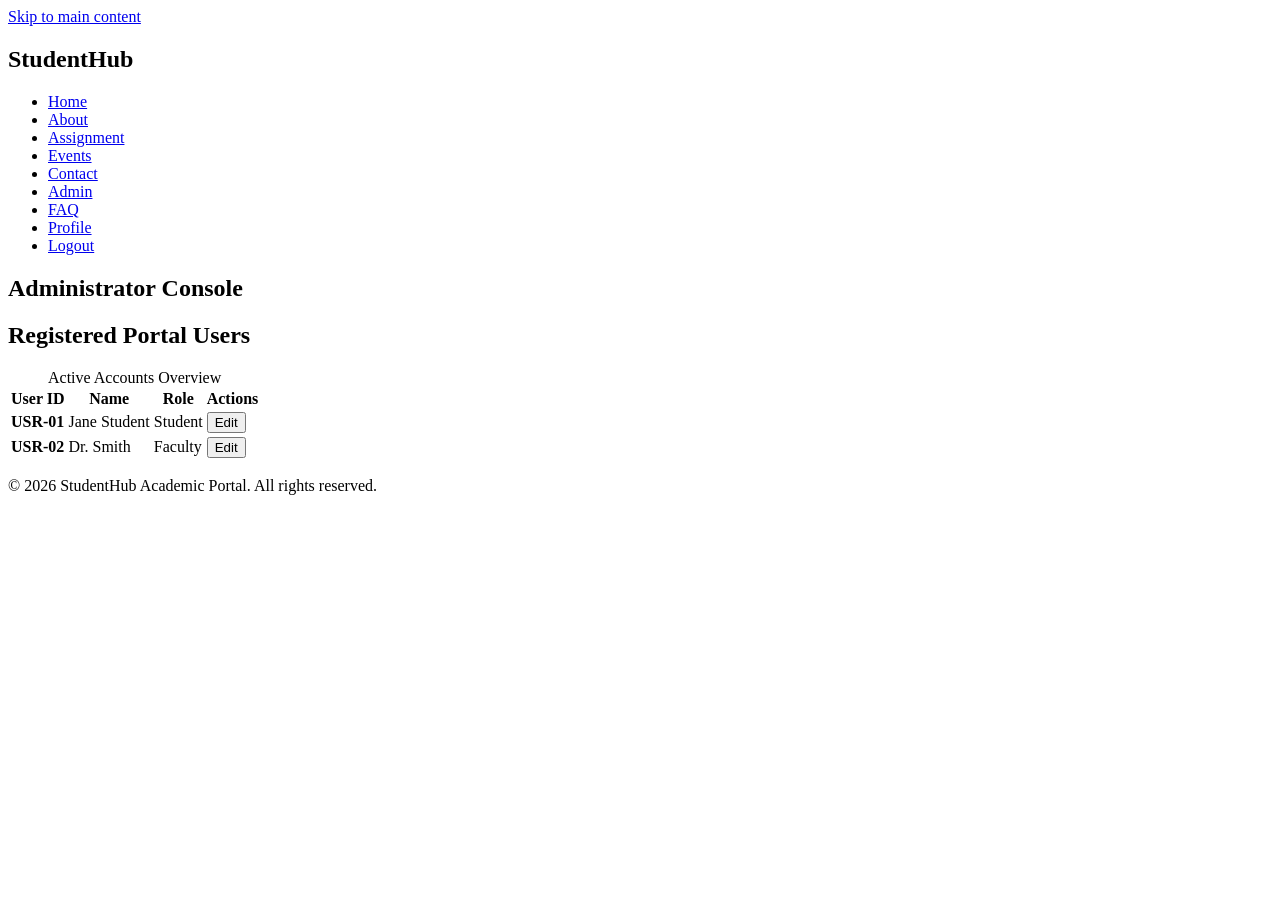
==== frontend/admin.html @ 08b7ffba "html-css" ====
<!DOCTYPE html>
<html lang="en">
<head>
    <meta charset="UTF-8">
    <meta name="viewport" content="width=device-width, initial-scale=1.0">
    <title>StudentHub - Admin</title>
    <link rel="stylesheet" href="styles.css">
</head>
<body>
    <a href="#main-content" class="skip-link">Skip to main content</a>
    <header>
        <div class="header-container">
            <h2>StudentHub</h2>
            <nav aria-label="Main Navigation">
                <ul>
                    <li><a href="index.html">Home</a></li>
                    <li><a href="about.html">About</a></li>
                    <!-- <li><a href="register.html">Register</a></li>
                    <li><a href="login.html">Login</a></li> -->
                    <li><a href="assignment.html">Assignment</a></li>
                    <li><a href="events.html">Events</a></li>
                    
                    <li><a href="contact.html">Contact</a></li>
                    <li><a href="admin.html" class="active">Admin</a></li>
                    <li><a href="faq.html">FAQ</a></li>
                    <li><a href="profile.html">Profile</a></li>
                    <li><a href="login.html">Logout</a></li>

                </ul>
            </nav>
        </div>
    </header>

    <main id="main-content">
        <section aria-labelledby="admin-heading">
            <h1 id="admin-heading">Administrator Console</h1>
            <h2>Registered Portal Users</h2>
            
            <div class="table-wrapper">
                <table>
                    <caption>Active Accounts Overview</caption>
                    <thead>
                        <tr>
                            <th scope="col">User ID</th>
                            <th scope="col">Name</th>
                            <th scope="col">Role</th>
                            <th scope="col">Actions</th>
                        </tr>
                    </thead>
                    <tbody>
                        <tr>
                            <td><strong>USR-01</strong></td>
                            <td>Jane Student</td>
                            <td><span class="role-badge role-student">Student</span></td>
                            <td><button type="button" aria-label="Edit Jane Student">Edit</button></td>
                        </tr>
                        <tr>
                            <td><strong>USR-02</strong></td>
                            <td>Dr. Smith</td>
                            <td><span class="role-badge role-faculty">Faculty</span></td>
                            <td><button type="button" aria-label="Edit Dr. Smith">Edit</button></td>
                        </tr>
                    </tbody>
                </table>
            </div>
        </section>
    </main>

    <footer>
        <p>&copy; 2026 StudentHub Academic Portal. All rights reserved.</p>
    </footer>
</body>
</html>
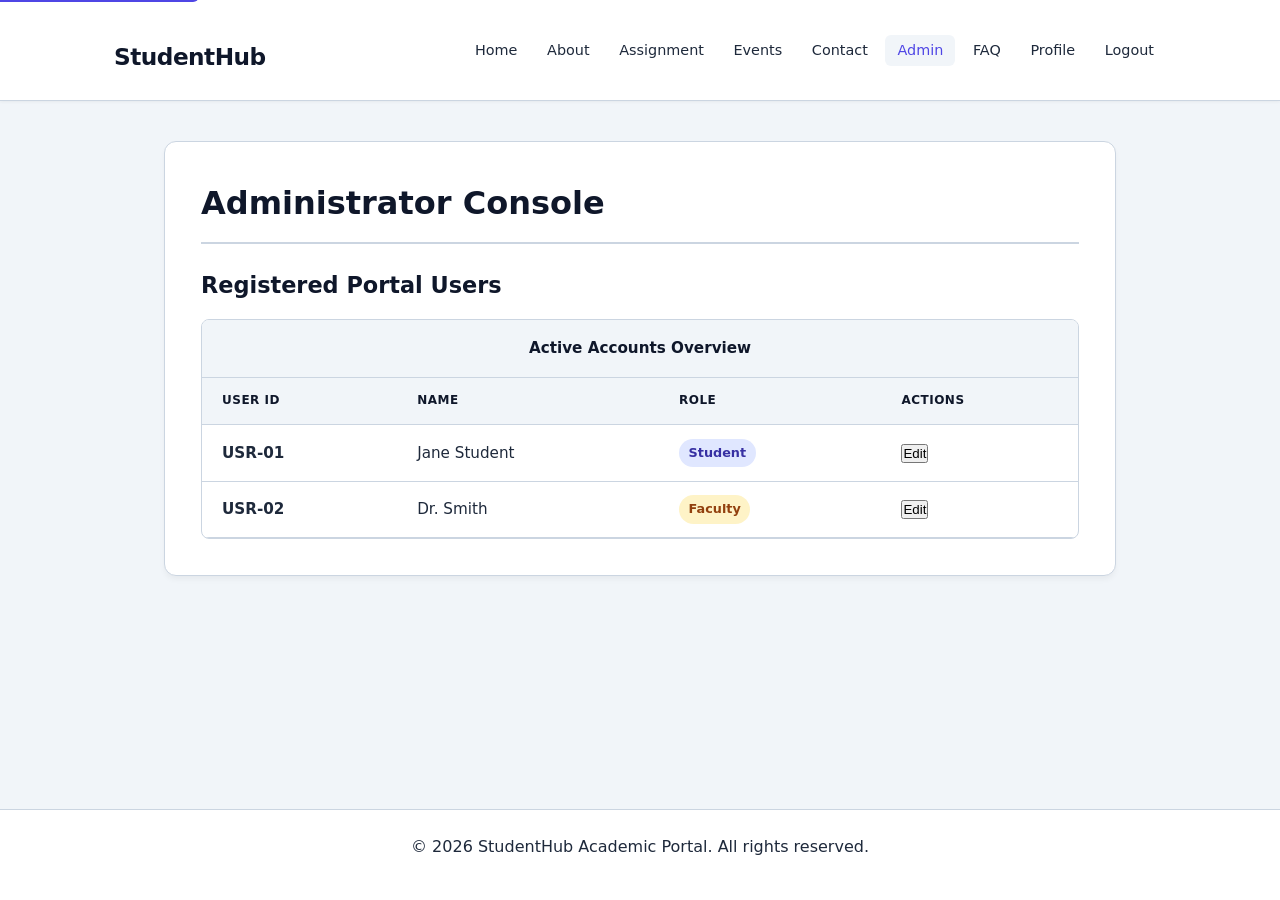
==== commit 113ad617: "regular expression,Ui components" ====
--- a/frontend/admin.html
+++ b/frontend/admin.html
@@ -15,22 +15,17 @@
                 <ul>
                     <li><a href="index.html">Home</a></li>
                     <li><a href="about.html">About</a></li>
-                    <!-- <li><a href="register.html">Register</a></li>
-                    <li><a href="login.html">Login</a></li> -->
                     <li><a href="assignment.html">Assignment</a></li>
                     <li><a href="events.html">Events</a></li>
-                    
                     <li><a href="contact.html">Contact</a></li>
                     <li><a href="admin.html" class="active">Admin</a></li>
                     <li><a href="faq.html">FAQ</a></li>
                     <li><a href="profile.html">Profile</a></li>
                     <li><a href="login.html">Logout</a></li>
-
                 </ul>
             </nav>
         </div>
     </header>
-
     <main id="main-content">
         <section aria-labelledby="admin-heading">
             <h1 id="admin-heading">Administrator Console</h1>
--- a/frontend/styles.css
+++ b/frontend/styles.css
@@ -0,0 +1,735 @@
+:root {
+    /* Refreshed Color Palette */
+    --primary-color: #0f172a;       /* Deep slate/navy for headings & strong contrast */
+    --accent-color: #4f46e5;        /* Rich indigo primary */
+    --accent-hover: #4338ca;        /* Darker indigo for focus & hover states */
+    --bg-color: #f1f5f9;            /* Soft cool background */
+    --card-bg: #ffffff;             /* Crisp clean card panels */
+    --text-color: #1e293b;          /* High-legibility body text */
+    --text-muted: #64748b;          /* Subdued secondary text */
+    --border-color: #cbd5e1;        /* Crisp element boundaries */
+
+    /* Functional UI Alerts & Tags */
+    --warning-border: #f59e0b;
+    --warning-text: #b45309;
+    --success-bg: #ecfdf5;
+    --success-text: #065f46;
+    --badge-student-bg: #e0e7ff;
+    --badge-student-text: #3730a3;
+    --badge-faculty-bg: #fef3c7;
+    --badge-faculty-text: #92400e;
+    --readonly-bg: #f8fafc;
+
+    /* Semantic Theme Tokens */
+    --text-primary: #1e293b;
+    --primary: #4f46e5;
+    --primary-hover: #4338ca;
+    --banner-bg: #e0e7ff;
+    --banner-text: #312e81;
+}
+
+[data-theme="dark"] {
+    --bg-color: #0b0f19;
+    --card-bg: #111827;
+    --text-primary: #f8fafc;
+    --text-color: #f1f5f9;
+    --text-muted: #94a3b8;
+    --border-color: #1f2937;
+    --primary-color: #f8fafc;
+    --primary: #6366f1;
+    --primary-hover: #818cf8;
+    --accent-color: #6366f1;
+    --accent-hover: #818cf8;
+    --banner-bg: #1e1b4b;
+    --banner-text: #e0e7ff;
+    --readonly-bg: #1e293b;
+}
+
+* {
+    box-sizing: border-box;
+    margin: 0;
+    padding: 0;
+}
+
+body {
+    font-family: system-ui, -apple-system, BlinkMacSystemFont, 'Segoe UI', Roboto, Oxygen, Ubuntu, Cantarell, sans-serif;
+    background-color: var(--bg-color);
+    color: var(--text-color);
+    line-height: 1.6;
+    display: flex;
+    flex-direction: column;
+    min-height: 100vh;
+    transition: background-color 0.25s ease, color 0.25s ease;
+}
+
+/* Accessibility Skip Link */
+.skip-link {
+    position: absolute;
+    top: -40px;
+    left: 0;
+    background: var(--accent-color);
+    color: white;
+    padding: 8px 16px;
+    z-index: 100;
+    text-decoration: none;
+    border-radius: 0 0 6px 0;
+    transition: top 0.2s ease;
+}
+
+.skip-link:focus {
+    top: 0;
+}
+
+/* Header & Navigation */
+header {
+    background-color: var(--card-bg);
+    box-shadow: 0 1px 3px 0 rgba(0, 0, 0, 0.05);
+    position: sticky;
+    top: 0;
+    z-index: 10;
+    border-bottom: 1px solid var(--border-color);
+}
+
+.header-container {
+    max-width: 1100px;
+    margin: 0 auto;
+    padding: 0.85rem 1.5rem;
+    display: flex;
+    justify-content: space-between;
+    align-items: center;
+    position: relative;
+}
+
+header h2, .header-container h2 {
+    color: var(--primary-color);
+    font-size: 1.45rem;
+    font-weight: 700;
+    letter-spacing: -0.5px;
+}
+
+.header-actions {
+    display: flex;
+    align-items: center;
+    gap: 12px;
+}
+
+.btn-icon {
+    background: transparent;
+    border: 1px solid var(--border-color);
+    color: var(--text-color);
+    padding: 6px 10px;
+    border-radius: 6px;
+    cursor: pointer;
+    font-size: 1rem;
+}
+
+.hamburger-btn {
+    display: none;
+    flex-direction: column;
+    justify-content: space-around;
+    width: 28px;
+    height: 24px;
+    background: transparent;
+    border: none;
+    cursor: pointer;
+    padding: 0;
+}
+
+.hamburger-btn .bar {
+    width: 100%;
+    height: 3px;
+    background: var(--text-color);
+    border-radius: 2px;
+    transition: 0.3s;
+}
+
+nav ul {
+    display: flex;
+    flex-wrap: wrap;
+    list-style: none;
+    gap: 0.35rem;
+}
+
+nav a {
+    color: var(--text-color);
+    text-decoration: none;
+    padding: 0.45rem 0.75rem;
+    border-radius: 6px;
+    font-size: 0.9rem;
+    font-weight: 500;
+    transition: all 0.2s ease;
+}
+
+nav a:hover, nav a:focus, nav a.active {
+    background-color: var(--bg-color);
+    color: var(--accent-color);
+}
+
+/* Main Layout */
+main {
+    flex: 1;
+    max-width: 1000px;
+    width: 100%;
+    margin: 2.5rem auto;
+    padding: 0 1.5rem;
+}
+
+section {
+    background-color: var(--card-bg);
+    padding: 2.25rem;
+    border-radius: 12px;
+    border: 1px solid var(--border-color);
+    box-shadow: 0 4px 6px -1px rgba(0, 0, 0, 0.05);
+}
+
+h1 {
+    color: var(--primary-color);
+    font-size: 2rem;
+    margin-bottom: 1rem;
+    border-bottom: 2px solid var(--border-color);
+    padding-bottom: 0.75rem;
+}
+
+h2 {
+    color: var(--primary-color);
+    font-size: 1.4rem;
+    margin-top: 1.5rem;
+    margin-bottom: 0.75rem;
+}
+
+p {
+    font-size: 1rem;
+    color: var(--text-color);
+    margin-bottom: 1rem;
+}
+
+/* Notification Banner */
+.notification-banner {
+    background: var(--banner-bg);
+    color: var(--banner-text);
+    padding: 10px 16px;
+    font-size: 0.95rem;
+    border-bottom: 1px solid var(--border-color);
+}
+
+.banner-content {
+    max-width: 1100px;
+    margin: 0 auto;
+    display: flex;
+    align-items: center;
+    justify-content: space-between;
+    gap: 12px;
+}
+
+.banner-close {
+    background: transparent;
+    border: none;
+    font-size: 1.4rem;
+    line-height: 1;
+    color: inherit;
+    cursor: pointer;
+}
+
+/* Home Hero Banner */
+.hero-banner {
+    background: linear-gradient(135deg, #312e81 0%, #1e1b4b 100%);
+    color: #ffffff;
+    padding: 2.5rem;
+    border-radius: 12px;
+    margin-bottom: 2rem;
+}
+
+.hero-banner h1 {
+    font-size: 2.25rem;
+    font-weight: 800;
+    margin-bottom: 0.5rem;
+    border: none;
+    padding: 0;
+    color: #ffffff;
+}
+
+.hero-banner p {
+    font-size: 1.05rem;
+    color: #c7d2fe;
+    margin-bottom: 1.5rem;
+}
+
+.hero-actions {
+    display: flex;
+    gap: 0.75rem;
+    flex-wrap: wrap;
+}
+
+.btn-primary, .btn-secondary {
+    display: inline-block;
+    padding: 0.65rem 1.25rem;
+    border-radius: 6px;
+    font-size: 0.9rem;
+    font-weight: 600;
+    text-decoration: none;
+    cursor: pointer;
+    transition: all 0.2s ease;
+}
+
+.btn-primary { 
+    background-color: var(--accent-color); 
+    color: #ffffff; 
+    border: none; 
+}
+
+.btn-primary:hover, .btn-primary:focus { 
+    background-color: var(--accent-hover); 
+}
+
+.btn-secondary { 
+    background-color: rgba(255, 255, 255, 0.12); 
+    color: #ffffff; 
+    border: 1px solid rgba(255, 255, 255, 0.25); 
+}
+
+.btn-secondary:hover, .btn-secondary:focus { 
+    background-color: rgba(255, 255, 255, 0.2); 
+}
+
+/* Forms & Inputs */
+form {
+    display: flex;
+    flex-direction: column;
+    gap: 1.25rem;
+}
+
+.form-group {
+    display: flex;
+    flex-direction: column;
+    gap: 0.4rem;
+}
+
+label {
+    font-size: 0.9rem;
+    font-weight: 600;
+    color: var(--primary-color);
+}
+
+input[type="text"],
+input[type="email"],
+input[type="password"],
+textarea,
+select {
+    width: 100%;
+    padding: 0.75rem;
+    border: 1px solid var(--border-color);
+    border-radius: 6px;
+    font-size: 0.95rem;
+    color: var(--text-color);
+    background-color: var(--card-bg);
+    transition: border-color 0.2s ease, box-shadow 0.2s ease;
+}
+
+input:focus, textarea:focus, select:focus {
+    outline: none;
+    border-color: var(--accent-color);
+    box-shadow: 0 0 0 3px rgba(79, 70, 229, 0.2);
+}
+
+input[readonly] {
+    background-color: var(--readonly-bg);
+    color: var(--text-muted);
+    cursor: not-allowed;
+}
+
+button[type="submit"] {
+    background-color: var(--accent-color);
+    color: #ffffff;
+    border: none;
+    padding: 0.75rem 1.5rem;
+    border-radius: 6px;
+    font-size: 0.95rem;
+    font-weight: 600;
+    cursor: pointer;
+    transition: background-color 0.2s ease;
+}
+
+button[type="submit"]:hover,
+button[type="submit"]:focus {
+    background-color: var(--accent-hover);
+}
+
+/* Cards & Containers */
+.announcement-card, .contact-card, .assignment-card, article.event-card {
+    background-color: var(--card-bg);
+    border: 1px solid var(--border-color);
+    border-left: 4px solid var(--accent-color);
+    border-radius: 8px;
+    padding: 1.5rem;
+}
+
+.assignments-list, .events-list {
+    display: flex;
+    flex-direction: column;
+    gap: 1.5rem;
+}
+
+.assignment-card {
+    display: grid;
+    grid-template-columns: 1fr auto;
+    align-items: center;
+    gap: 1.5rem;
+}
+
+.course-tag {
+    font-size: 0.85rem;
+    font-weight: 600;
+    color: var(--accent-color);
+    margin-bottom: 0.4rem;
+}
+
+.assignment-meta {
+    font-size: 0.9rem;
+    color: var(--warning-text);
+    font-weight: 600;
+}
+
+.status-submitted {
+    background-color: var(--success-bg);
+    color: var(--success-text);
+    padding: 0.4rem 0.8rem;
+    border-radius: 9999px;
+    font-size: 0.85rem;
+    font-weight: 600;
+}
+
+/* Events Specific */
+article.event-card {
+    display: flex;
+    gap: 1.5rem;
+    align-items: flex-start;
+}
+
+.event-date-badge {
+    background-color: var(--banner-bg);
+    border: 1px solid var(--border-color);
+    color: var(--accent-color);
+    border-radius: 8px;
+    padding: 0.75rem 1rem;
+    text-align: center;
+    min-width: 85px;
+    display: flex;
+    flex-direction: column;
+}
+
+.event-date-badge .month { font-size: 0.75rem; font-weight: 700; text-transform: uppercase; }
+.event-date-badge .day { font-size: 1.5rem; font-weight: 800; line-height: 1.1; }
+
+.btn-register, .btn-submit {
+    display: inline-block;
+    background-color: var(--accent-color);
+    color: #ffffff;
+    text-decoration: none;
+    border: none;
+    padding: 0.5rem 1rem;
+    border-radius: 6px;
+    font-size: 0.85rem;
+    font-weight: 600;
+    cursor: pointer;
+}
+
+.btn-register:hover, .btn-submit:hover {
+    background-color: var(--accent-hover);
+}
+
+/* Slider Section */
+.slider-section, .faq-accordion-section {
+    margin-top: 2.5rem;
+}
+
+.slider-container {
+    position: relative;
+    overflow: hidden;
+    border-radius: 8px;
+    border: 1px solid var(--border-color);
+    background: var(--card-bg);
+}
+
+.slider-wrapper {
+    display: flex;
+    transition: transform 0.4s ease-in-out;
+}
+
+.slide {
+    min-width: 100%;
+    padding: 3rem 2rem;
+    text-align: center;
+}
+
+.slider-btn {
+    position: absolute;
+    top: 50%;
+    transform: translateY(-50%);
+    background: rgba(0, 0, 0, 0.45);
+    color: #fff;
+    border: none;
+    padding: 10px 14px;
+    cursor: pointer;
+    border-radius: 4px;
+}
+
+.slider-btn.prev { left: 10px; }
+.slider-btn.next { right: 10px; }
+
+.slider-indicators {
+    position: absolute;
+    bottom: 12px;
+    left: 50%;
+    transform: translateX(-50%);
+    display: flex;
+    gap: 6px;
+}
+
+.slider-dot {
+    width: 10px;
+    height: 10px;
+    border-radius: 50%;
+    background: var(--text-muted);
+    opacity: 0.4;
+    cursor: pointer;
+    border: none;
+}
+
+.slider-dot.active {
+    opacity: 1;
+    background: var(--accent-color);
+}
+
+/* Accordion & FAQ */
+.accordion-item {
+    border: 1px solid var(--border-color);
+    border-radius: 6px;
+    margin-bottom: 8px;
+    background: var(--card-bg);
+}
+
+.accordion-trigger {
+    width: 100%;
+    padding: 16px;
+    display: flex;
+    justify-content: space-between;
+    align-items: center;
+    background: transparent;
+    border: none;
+    font-size: 1rem;
+    font-weight: 600;
+    color: var(--text-color);
+    cursor: pointer;
+}
+
+.accordion-content {
+    padding: 0 16px 16px;
+    color: var(--text-muted);
+}
+
+details.faq-item {
+    border: 1px solid var(--border-color);
+    border-radius: 8px;
+    background: var(--card-bg);
+    margin-bottom: 12px;
+}
+
+details.faq-item summary {
+    padding: 16px;
+    font-weight: 600;
+    cursor: pointer;
+    color: var(--primary-color);
+}
+
+details.faq-item p {
+    padding: 0 16px 16px;
+    color: var(--text-muted);
+    margin: 0;
+}
+
+/* Table */
+.table-wrapper {
+    overflow-x: auto;
+    border: 1px solid var(--border-color);
+    border-radius: 8px;
+    margin-top: 1rem;
+}
+
+table {
+    width: 100%;
+    border-collapse: collapse;
+    text-align: left;
+    font-size: 0.95rem;
+}
+
+caption {
+    padding: 1rem;
+    font-weight: 600;
+    color: var(--primary-color);
+    background-color: var(--bg-color);
+    border-bottom: 1px solid var(--border-color);
+}
+
+th, td {
+    padding: 0.85rem 1.25rem;
+    border-bottom: 1px solid var(--border-color);
+}
+
+th {
+    background-color: var(--bg-color);
+    color: var(--primary-color);
+    font-weight: 600;
+    text-transform: uppercase;
+    font-size: 0.75rem;
+    letter-spacing: 0.5px;
+}
+
+.role-badge {
+    display: inline-block;
+    padding: 0.25rem 0.6rem;
+    border-radius: 9999px;
+    font-size: 0.8rem;
+    font-weight: 600;
+}
+
+.role-student { background-color: var(--badge-student-bg); color: var(--badge-student-text); }
+.role-faculty { background-color: var(--badge-faculty-bg); color: var(--badge-faculty-text); }
+
+/* Modal */
+.modal-backdrop {
+    position: fixed;
+    inset: 0;
+    background: rgba(0, 0, 0, 0.6);
+    display: none;
+    place-items: center;
+    z-index: 1000;
+}
+
+.modal-backdrop.open { display: grid; }
+
+.modal-dialog {
+    background: var(--card-bg);
+    color: var(--text-color);
+    border-radius: 10px;
+    width: 90%;
+    max-width: 500px;
+    padding: 24px;
+    box-shadow: 0 20px 25px -5px rgba(0, 0, 0, 0.25);
+    border: 1px solid var(--border-color);
+}
+
+.modal-header {
+    display: flex;
+    justify-content: space-between;
+    align-items: center;
+    margin-bottom: 16px;
+}
+
+.modal-close {
+    background: transparent;
+    border: none;
+    font-size: 1.5rem;
+    cursor: pointer;
+    color: var(--text-color);
+}
+
+.modal-footer {
+    display: flex;
+    justify-content: flex-end;
+    gap: 8px;
+    margin-top: 16px;
+}
+
+/* User Profile */
+.profile-avatar {
+    width: 64px;
+    height: 64px;
+    border-radius: 50%;
+    background-color: var(--accent-color);
+    color: white;
+    display: flex;
+    align-items: center;
+    justify-content: center;
+    font-size: 1.5rem;
+    font-weight: 700;
+}
+
+.profile-header-summary {
+    display: flex;
+    align-items: center;
+    gap: 1.25rem;
+    margin-bottom: 1.5rem;
+    padding-bottom: 1rem;
+    border-bottom: 1px dashed var(--border-color);
+}
+
+/* Footer */
+footer {
+    background-color: var(--card-bg);
+    color: var(--text-muted);
+    text-align: center;
+    padding: 1.5rem;
+    margin-top: auto;
+    font-size: 0.9rem;
+    border-top: 1px solid var(--border-color);
+}
+
+/* Mobile Responsiveness */
+@media (max-width: 768px) {
+    .hamburger-btn { display: flex; }
+    .nav-menu {
+        position: absolute;
+        top: 100%;
+        left: 0;
+        right: 0;
+        background: var(--card-bg);
+        border-bottom: 1px solid var(--border-color);
+        display: none;
+    }
+    .nav-menu.open { display: block; }
+    .nav-menu ul {
+        flex-direction: column;
+        padding: 16px;
+        gap: 8px;
+    }
+    .assignment-card { grid-template-columns: 1fr; }
+    article.event-card { flex-direction: column; }
+}
+:root {
+    /* Main Accent & Background Tokens */
+    --primary-color: #0f172a;       /* Deep slate/navy for text and titles */
+    --accent-color: #4f46e5;        /* Rich indigo buttons, highlights, active states */
+    --accent-hover: #4338ca;        /* Hover color */
+    --bg-color: #f1f5f9;            /* Soft background canvas */
+    --card-bg: #ffffff;             /* Card and panel background */
+    --text-color: #1e293b;          /* High-legibility body copy */
+    --text-muted: #64748b;          /* Subdued subtitles and dates */
+    --border-color: #cbd5e1;        /* Crisp border structure */
+
+    /* Badges & Accents */
+    --warning-border: #f59e0b;
+    --warning-text: #b45309;
+    --success-bg: #ecfdf5;
+    --success-text: #065f46;
+    --badge-student-bg: #e0e7ff;
+    --badge-student-text: #3730a3;
+    --badge-faculty-bg: #fef3c7;
+    --badge-faculty-text: #92400e;
+    --readonly-bg: #f8fafc;
+    --banner-bg: #e0e7ff;
+    --banner-text: #312e81;
+}
+
+[data-theme="dark"] {
+    --bg-color: #0b0f19;
+    --card-bg: #111827;
+    --text-color: #f1f5f9;
+    --text-muted: #94a3b8;
+    --border-color: #1f2937;
+    --primary-color: #f8fafc;
+    --accent-color: #6366f1;
+    --accent-hover: #818cf8;
+    --banner-bg: #1e1b4b;
+    --banner-text: #e0e7ff;
+    --readonly-bg: #1e293b;
+}
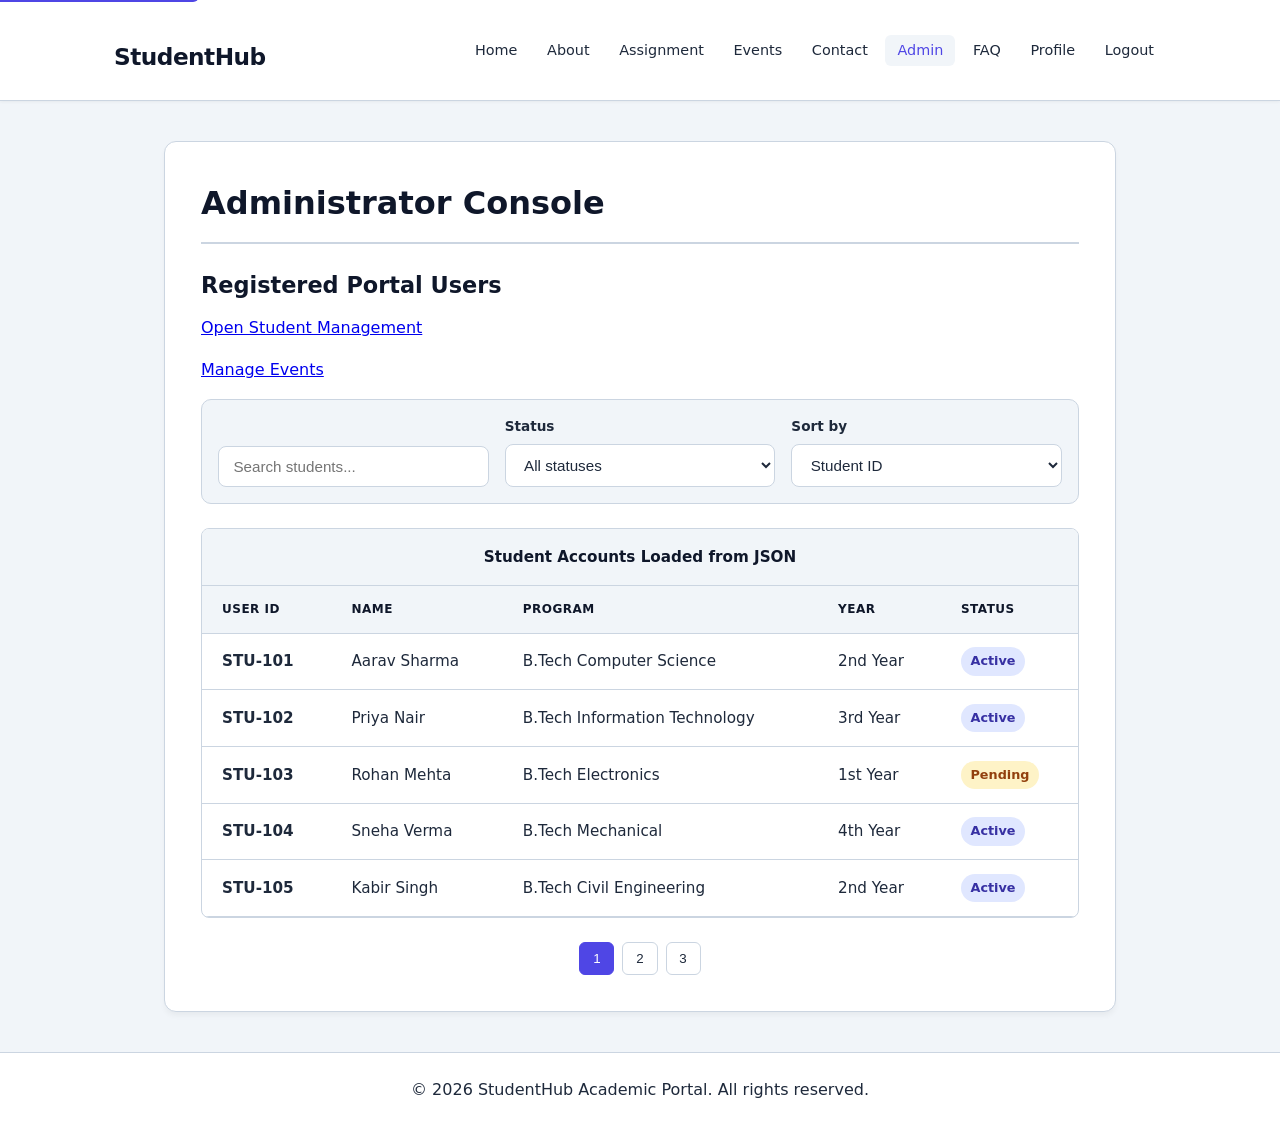
==== commit de176b2f: "Upload frontend changes" ====
--- a/frontend/admin.html
+++ b/frontend/admin.html
@@ -21,7 +21,7 @@
                     <li><a href="admin.html" class="active">Admin</a></li>
                     <li><a href="faq.html">FAQ</a></li>
                     <li><a href="profile.html">Profile</a></li>
-                    <li><a href="login.html">Logout</a></li>
+                    <li><a href="http://localhost/PRACTICAL/logout.php">Logout</a></li>
                 </ul>
             </nav>
         </div>
@@ -30,39 +30,52 @@
         <section aria-labelledby="admin-heading">
             <h1 id="admin-heading">Administrator Console</h1>
             <h2>Registered Portal Users</h2>
-            
+            <p><a class="button-link" href="http://localhost/PRACTICAL/student_management.php">Open Student Management</a></p>
+            <p><a class="button-link" href="http://localhost/PRACTICAL/event_management.php">Manage Events</a></p>
+
+            <div class="data-toolbar">
+                <label class="search-box">
+                    <span class="sr-only">Search students</span>
+                    <input type="search" id="student-search" placeholder="Search students..." aria-label="Search students">
+                </label>
+                <label class="filter-box">
+                    <span>Status</span>
+                    <select id="student-status-filter" aria-label="Filter students by status">
+                        <option value="all">All statuses</option>
+                    </select>
+                </label>
+                <label class="sort-box">
+                    <span>Sort by</span>
+                    <select id="student-sort" aria-label="Sort students">
+                        <option value="id-asc">Student ID</option>
+                        <option value="name-asc">Name: A-Z</option>
+                        <option value="year-asc">Year</option>
+                    </select>
+                </label>
+            </div>
+
             <div class="table-wrapper">
                 <table>
-                    <caption>Active Accounts Overview</caption>
+                    <caption>Student Accounts Loaded from JSON</caption>
                     <thead>
                         <tr>
                             <th scope="col">User ID</th>
                             <th scope="col">Name</th>
-                            <th scope="col">Role</th>
-                            <th scope="col">Actions</th>
+                            <th scope="col">Program</th>
+                            <th scope="col">Year</th>
+                            <th scope="col">Status</th>
                         </tr>
                     </thead>
-                    <tbody>
-                        <tr>
-                            <td><strong>USR-01</strong></td>
-                            <td>Jane Student</td>
-                            <td><span class="role-badge role-student">Student</span></td>
-                            <td><button type="button" aria-label="Edit Jane Student">Edit</button></td>
-                        </tr>
-                        <tr>
-                            <td><strong>USR-02</strong></td>
-                            <td>Dr. Smith</td>
-                            <td><span class="role-badge role-faculty">Faculty</span></td>
-                            <td><button type="button" aria-label="Edit Dr. Smith">Edit</button></td>
-                        </tr>
-                    </tbody>
+                    <tbody id="student-list"></tbody>
                 </table>
             </div>
+            <div id="student-pagination" class="pagination" aria-label="Student pagination"></div>
         </section>
     </main>
 
     <footer>
         <p>&copy; 2026 StudentHub Academic Portal. All rights reserved.</p>
     </footer>
+    <script src="app.js"></script>
 </body>
 </html>
--- a/frontend/styles.css
+++ b/frontend/styles.css
@@ -545,6 +545,87 @@
     padding: 0 16px 16px;
     color: var(--text-muted);
     margin: 0;
+}
+
+/* Data Toolbar / Search / Filter / Sort */
+.data-toolbar {
+    display: flex;
+    flex-wrap: wrap;
+    gap: 1rem;
+    align-items: end;
+    margin: 1rem 0 1.5rem;
+    padding: 1rem;
+    border: 1px solid var(--border-color);
+    border-radius: 10px;
+    background: var(--bg-color);
+}
+
+.search-box,
+.filter-box,
+.sort-box {
+    display: flex;
+    flex-direction: column;
+    gap: 0.4rem;
+    color: var(--text-color);
+    font-size: 0.85rem;
+    font-weight: 600;
+    flex: 1 1 180px;
+}
+
+.search-box input,
+.filter-box select,
+.sort-box select {
+    width: 100%;
+    border: 1px solid var(--border-color);
+    background: var(--card-bg);
+    color: var(--text-color);
+    border-radius: 8px;
+    padding: 0.7rem 0.9rem;
+    font-size: 0.95rem;
+}
+
+.sr-only {
+    position: absolute;
+    width: 1px;
+    height: 1px;
+    padding: 0;
+    margin: -1px;
+    overflow: hidden;
+    clip: rect(0, 0, 0, 0);
+    white-space: nowrap;
+    border: 0;
+}
+
+.pagination {
+    display: flex;
+    flex-wrap: wrap;
+    gap: 0.5rem;
+    justify-content: center;
+    margin-top: 1.5rem;
+}
+
+.page-btn {
+    border: 1px solid var(--border-color);
+    background: var(--card-bg);
+    color: var(--text-color);
+    padding: 0.5rem 0.8rem;
+    border-radius: 6px;
+    cursor: pointer;
+}
+
+.page-btn.active {
+    background: var(--accent-color);
+    color: #fff;
+    border-color: var(--accent-color);
+}
+
+.empty-state {
+    padding: 1.5rem;
+    text-align: center;
+    border: 1px dashed var(--border-color);
+    border-radius: 10px;
+    color: var(--text-muted);
+    background: var(--bg-color);
 }
 
 /* Table */
